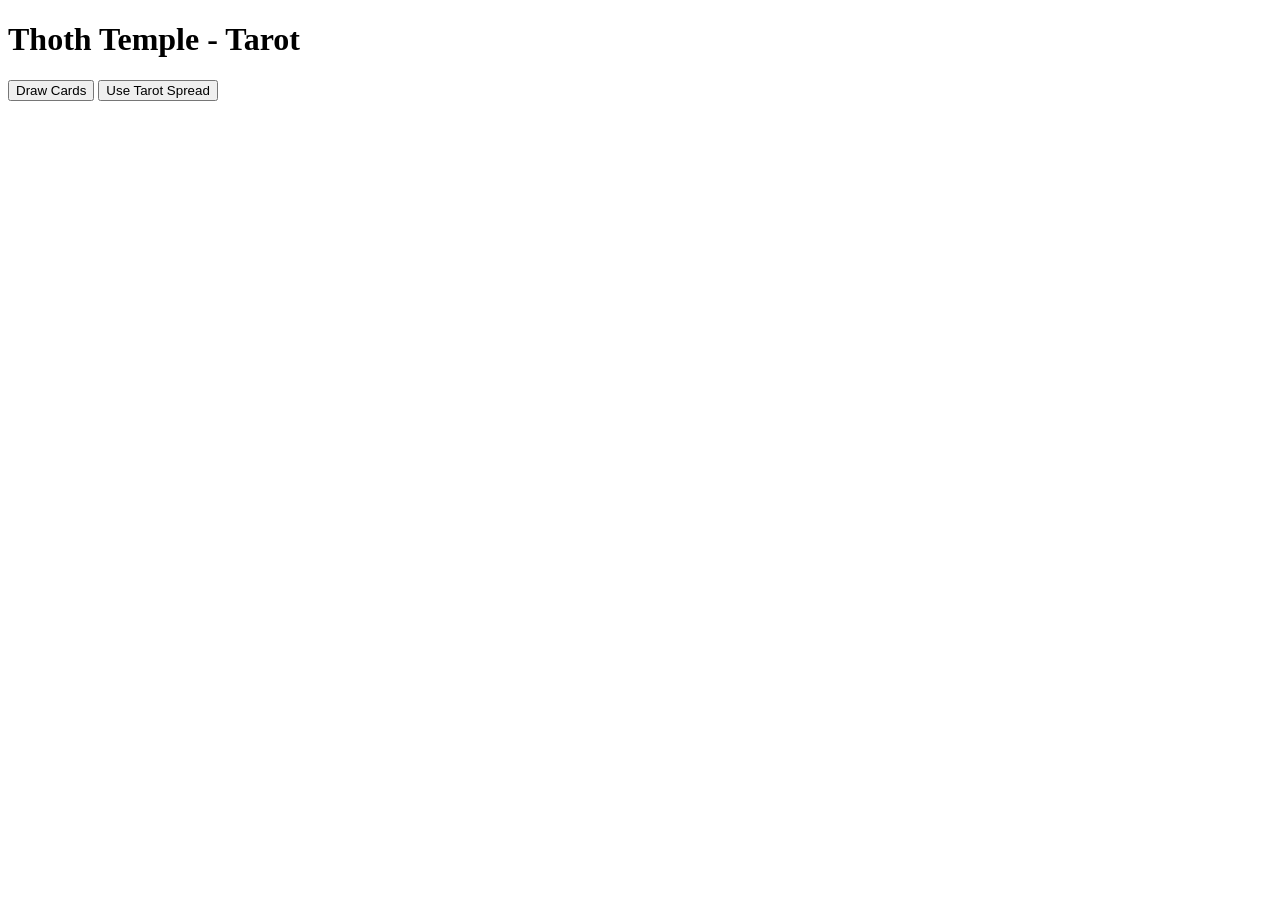
==== Public/Index.html @ 581c3287 "Update Index.html" ====
<!DOCTYPE html>
<html lang="en">
<head>
  <meta charset="UTF-8">
  <title>Thoth Temple Tarot</title>
</head>
<body>

  <h1>Thoth Temple - Tarot</h1>

  <button onclick="goToDraw()">Draw Cards</button>
  <button onclick="goToSpreads()">Use Tarot Spread</button>

  <script>
    function goToDraw() {
      window.location.href = "./Src/Pages/DrawCards/DrawCards.html";
    }

    function goToSpreads() {
      window.location.href = "https://aiquimista-agil.github.io/Thoth-Temple-Tarot/Src/Pages/Spreads/Spreads.html";
    }
  </script>

</body>
</html>
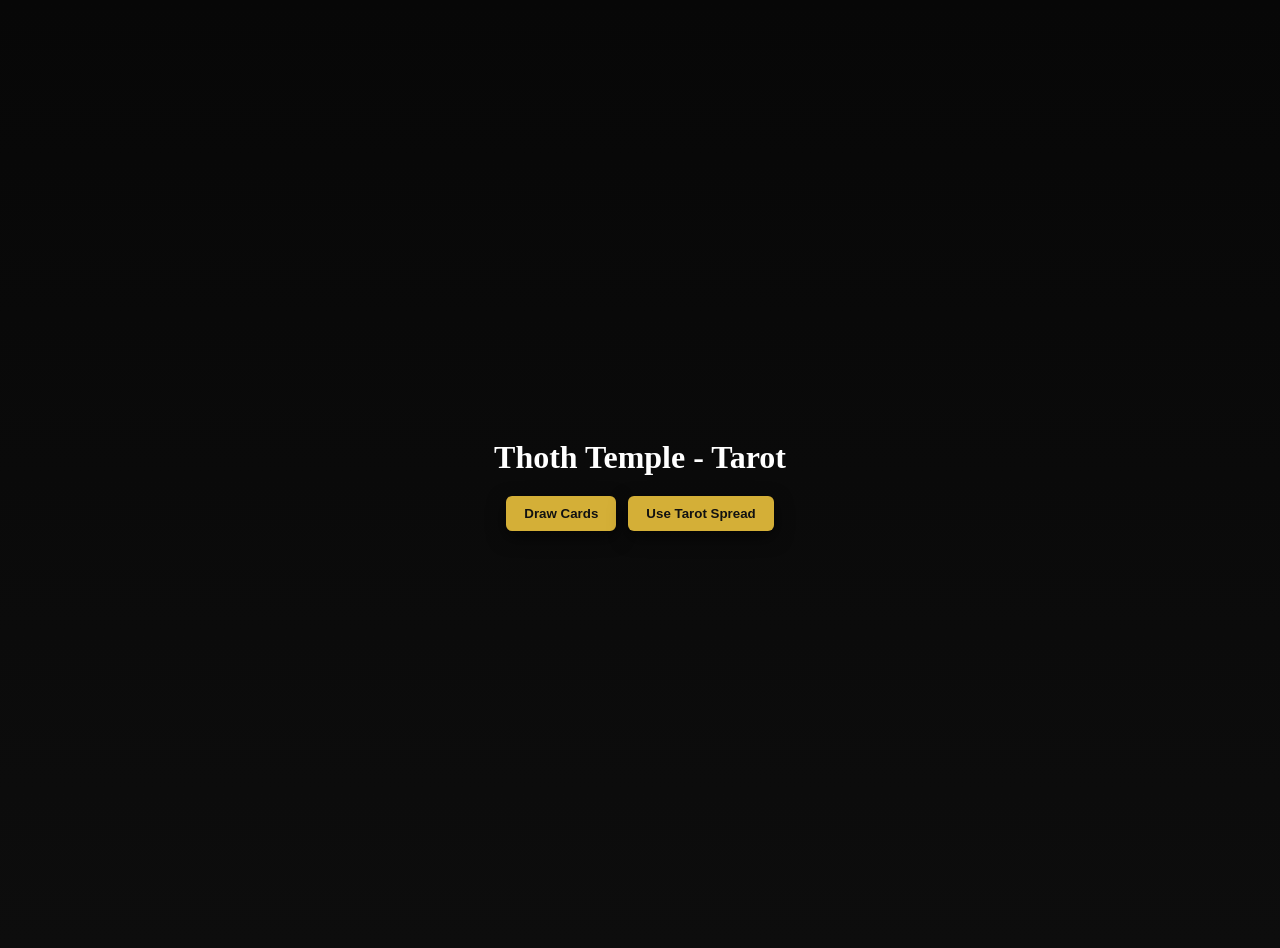
==== commit aed7265b: "Update Index.html" ====
--- a/Public/Index.html
+++ b/Public/Index.html
@@ -1,25 +1,69 @@
 <!DOCTYPE html>
-<html lang="en">
+<html lang="es">
 <head>
-  <meta charset="UTF-8">
+  <meta charset="utf-8" />
+  <meta name="viewport" content="width=device-width, initial-scale=1" />
   <title>Thoth Temple Tarot</title>
+  <link rel="manifest" href="./Manifest.json" />
+  <style>
+    /* Estilos mínimos para que los botones se vean bien */
+    body {
+      font-family: Georgia, "Times New Roman", serif;
+      background: linear-gradient(180deg,#070707 0%, #0d0d0d 100%);
+      color: #fff;
+      display: flex;
+      align-items: center;
+      justify-content: center;
+      min-height: 100vh;
+      margin: 0;
+      padding: 24px;
+      text-align: center;
+    }
+    main { max-width: 720px; width: 100%; }
+    h1 { margin-bottom: 20px; }
+    .actions { display: flex; gap: 12px; justify-content: center; flex-wrap: wrap; }
+    button {
+      padding: 10px 18px;
+      background: #d4af37;
+      color: #111;
+      border: none;
+      border-radius: 6px;
+      cursor: pointer;
+      font-weight: 700;
+      box-shadow: 0 6px 18px rgba(0,0,0,0.6);
+    }
+    button:focus { outline: 3px solid rgba(212,175,55,0.25); }
+  </style>
 </head>
 <body>
+  <main>
+    <h1>Thoth Temple - Tarot</h1>
 
-  <h1>Thoth Temple - Tarot</h1>
-
-  <button onclick="goToDraw()">Draw Cards</button>
-  <button onclick="goToSpreads()">Use Tarot Spread</button>
+    <div class="actions" role="navigation" aria-label="Navegación principal">
+      <button id="btn-draw" type="button">Draw Cards</button>
+      <button id="btn-spreads" type="button">Use Tarot Spread</button>
+    </div>
+  </main>
 
   <script>
-    function goToDraw() {
-      window.location.href = "./Src/Pages/DrawCards/DrawCards.html";
-    }
+    // Rutas relativas a GitHub Pages (ajusta si cambias la estructura)
+    const BASE = "https://aiquimista-agil.github.io/Thoth-Temple-Tarot";
+    const DRAW_PAGE = BASE + "/Src/Pages/DrawCards/DrawCards.html";
+    const SPREADS_PAGE = BASE + "/Src/Pages/Spreads/Spreads.html";
 
-    function goToSpreads() {
-      window.location.href = "https://aiquimista-agil.github.io/Thoth-Temple-Tarot/Src/Pages/Spreads/Spreads.html";
-    }
+    // Navegación: usar event listeners en lugar de onclick inline
+    document.addEventListener("DOMContentLoaded", () => {
+      const btnDraw = document.getElementById("btn-draw");
+      const btnSpreads = document.getElementById("btn-spreads");
+
+      btnDraw.addEventListener("click", () => {
+        window.location.href = DRAW_PAGE;
+      });
+
+      btnSpreads.addEventListener("click", () => {
+        window.location.href = SPREADS_PAGE;
+      });
+    });
   </script>
-
 </body>
 </html>
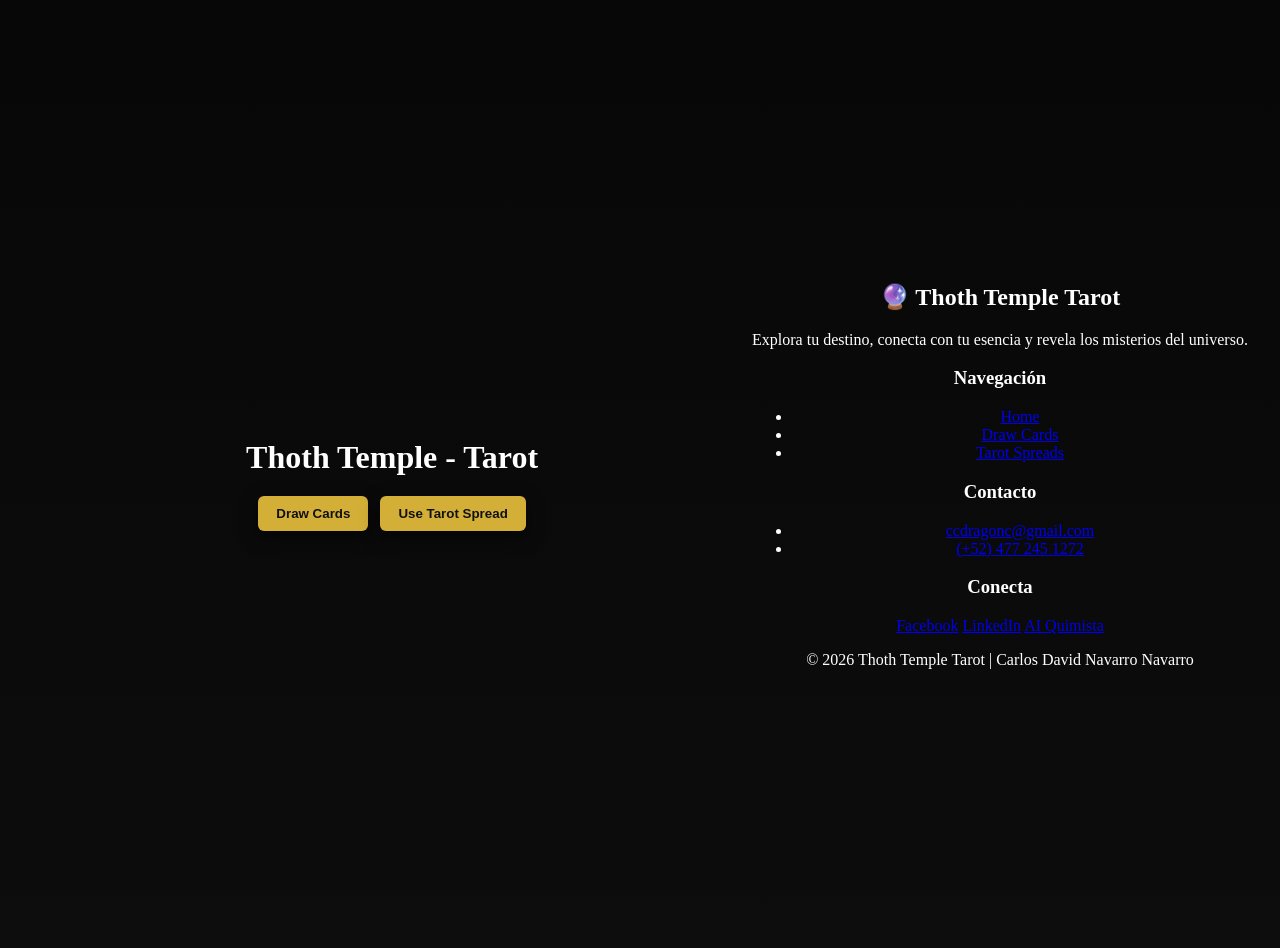
==== commit b5f51258: "Update Index.html" ====
--- a/Public/Index.html
+++ b/Public/Index.html
@@ -65,5 +65,50 @@
       });
     });
   </script>
+  <footer class="footer">
+  <div class="footer-container">
+
+    <!-- Marca -->
+    <div class="footer-brand">
+      <h2>🔮 Thoth Temple Tarot</h2>
+      <p>Explora tu destino, conecta con tu esencia y revela los misterios del universo.</p>
+    </div>
+
+    <!-- Navegación -->
+    <div class="footer-section">
+      <h3>Navegación</h3>
+      <ul>
+        <li><a href="https://aiquimista-agil.github.io/Thoth-Temple-Tarot/Public/Index.html">Home</a></li>
+        <li><a href="https://aiquimista-agil.github.io/Thoth-Temple-Tarot/Src/Pages/DrawCards/DrawCards.html">Draw Cards</a></li>
+        <li><a href="https://aiquimista-agil.github.io/Thoth-Temple-Tarot/Src/Pages/Spreads/Spreads.html">Tarot Spreads</a></li>
+      </ul>
+    </div>
+
+    <!-- Contacto -->
+    <div class="footer-section">
+      <h3>Contacto</h3>
+      <ul>
+        <li><a href="mailto:ccdragonc@gmail.com">ccdragonc@gmail.com</a></li>
+        <li><a href="tel:+524772451272">(+52) 477 245 1272</a></li>
+      </ul>
+    </div>
+
+    <!-- Redes y Proyecto -->
+    <div class="footer-section">
+      <h3>Conecta</h3>
+      <div class="social-links">
+        <a href="https://www.facebook.com/carlosdavid.navarronavarro/" target="_blank">Facebook</a>
+        <a href="https://www.linkedin.com/in/carlos-navarro-scrum-master/" target="_blank">LinkedIn</a>
+        <a href="https://ai.quimista-agil.com/" target="_blank">AI Quimista</a>
+      </div>
+    </div>
+
+  </div>
+
+  <!-- Línea inferior -->
+  <div class="footer-bottom">
+    <p>© 2026 Thoth Temple Tarot | Carlos David Navarro Navarro</p>
+  </div>
+</footer>
 </body>
 </html>
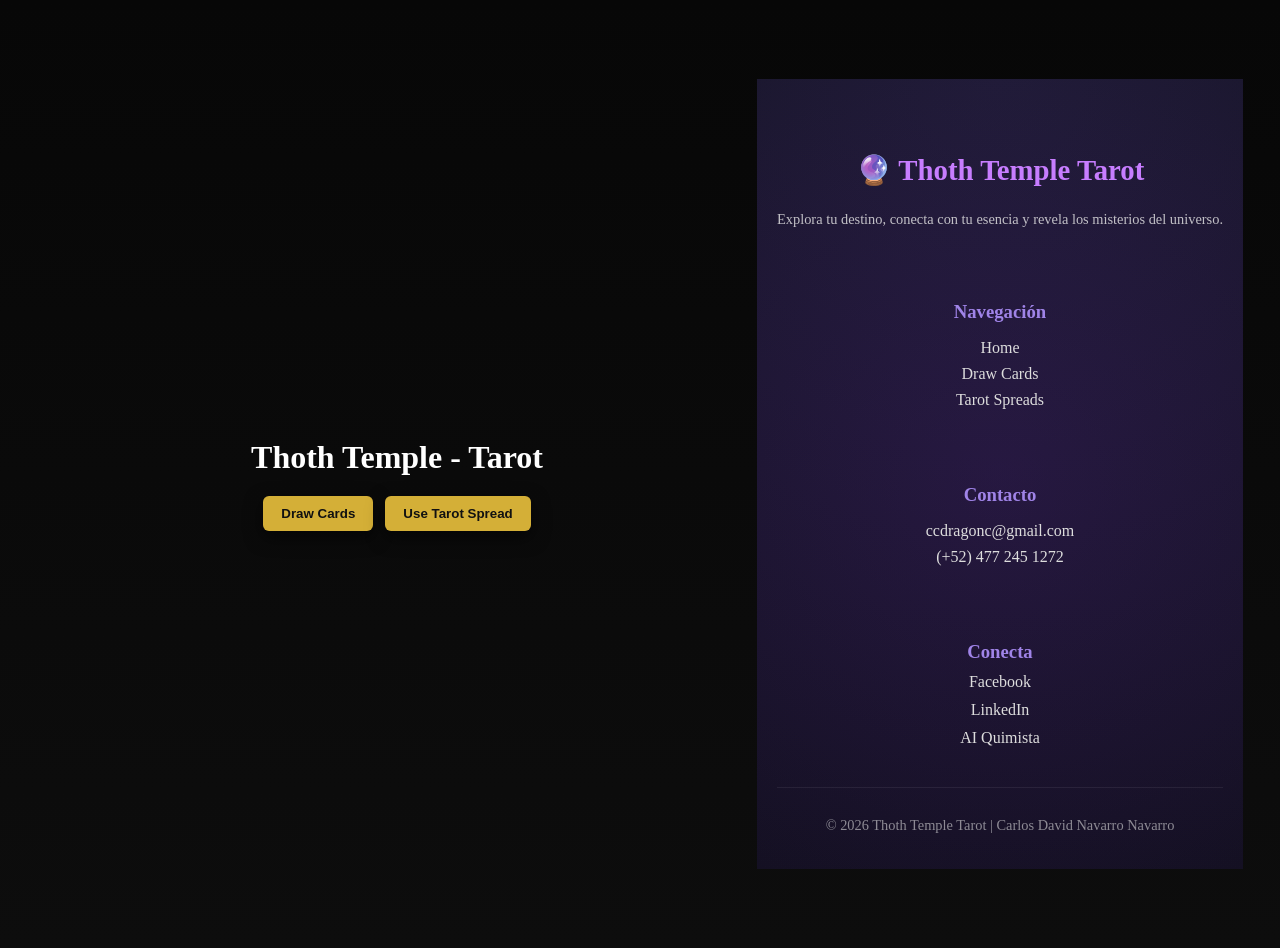
==== commit 742db763: "Update Index.html" ====
--- a/Public/Index.html
+++ b/Public/Index.html
@@ -5,6 +5,7 @@
   <meta name="viewport" content="width=device-width, initial-scale=1" />
   <title>Thoth Temple Tarot</title>
   <link rel="manifest" href="./Manifest.json" />
+  <link rel="stylesheet" href="./Footer.css">
   <style>
     /* Estilos mínimos para que los botones se vean bien */
     body {
@@ -65,6 +66,7 @@
       });
     });
   </script>
+  </body>
   <footer class="footer">
   <div class="footer-container">
 
@@ -110,5 +112,4 @@
     <p>© 2026 Thoth Temple Tarot | Carlos David Navarro Navarro</p>
   </div>
 </footer>
-</body>
 </html>
--- a/Public/Footer.css
+++ b/Public/Footer.css
@@ -0,0 +1,97 @@
+.footer {
+  background: radial-gradient(circle at top, #1a1a2e, #0f0f1a);
+  color: #eaeaea;
+  padding: 50px 20px 20px;
+  font-family: 'Cinzel', serif;
+  position: relative;
+  overflow: hidden;
+}
+
+/* Efecto sutil de brillo */
+.footer::before {
+  content: "";
+  position: absolute;
+  width: 200%;
+  height: 200%;
+  background: radial-gradient(circle, rgba(138,43,226,0.15), transparent 70%);
+  top: -50%;
+  left: -50%;
+  animation: glowMove 10s linear infinite;
+}
+
+@keyframes glowMove {
+  0% { transform: translate(0,0); }
+  50% { transform: translate(25%,25%); }
+  100% { transform: translate(0,0); }
+}
+
+.footer-container {
+  display: grid;
+  grid-template-columns: repeat(auto-fit, minmax(220px, 1fr));
+  gap: 40px;
+  position: relative;
+  z-index: 1;
+}
+
+.footer h2 {
+  font-size: 1.8rem;
+  color: #c77dff;
+}
+
+.footer h3 {
+  margin-bottom: 10px;
+  color: #a084e8;
+}
+
+.footer p {
+  font-size: 0.9rem;
+  opacity: 0.8;
+}
+
+.footer ul {
+  list-style: none;
+  padding: 0;
+}
+
+.footer ul li {
+  margin: 8px 0;
+}
+
+.footer a {
+  text-decoration: none;
+  color: #ddd;
+  transition: all 0.3s ease;
+}
+
+.footer a:hover {
+  color: #c77dff;
+  text-shadow: 0 0 8px rgba(199,125,255,0.8);
+}
+
+/* Redes sociales */
+.social-links {
+  display: flex;
+  flex-direction: column;
+  gap: 10px;
+}
+
+/* Línea inferior */
+.footer-bottom {
+  text-align: center;
+  margin-top: 40px;
+  border-top: 1px solid rgba(255,255,255,0.1);
+  padding-top: 15px;
+  font-size: 0.85rem;
+  opacity: 0.7;
+}
+
+/* Responsive extra */
+@media (max-width: 600px) {
+  .footer {
+    text-align: center;
+  }
+
+  .social-links {
+    align-items: center;
+  }
+}
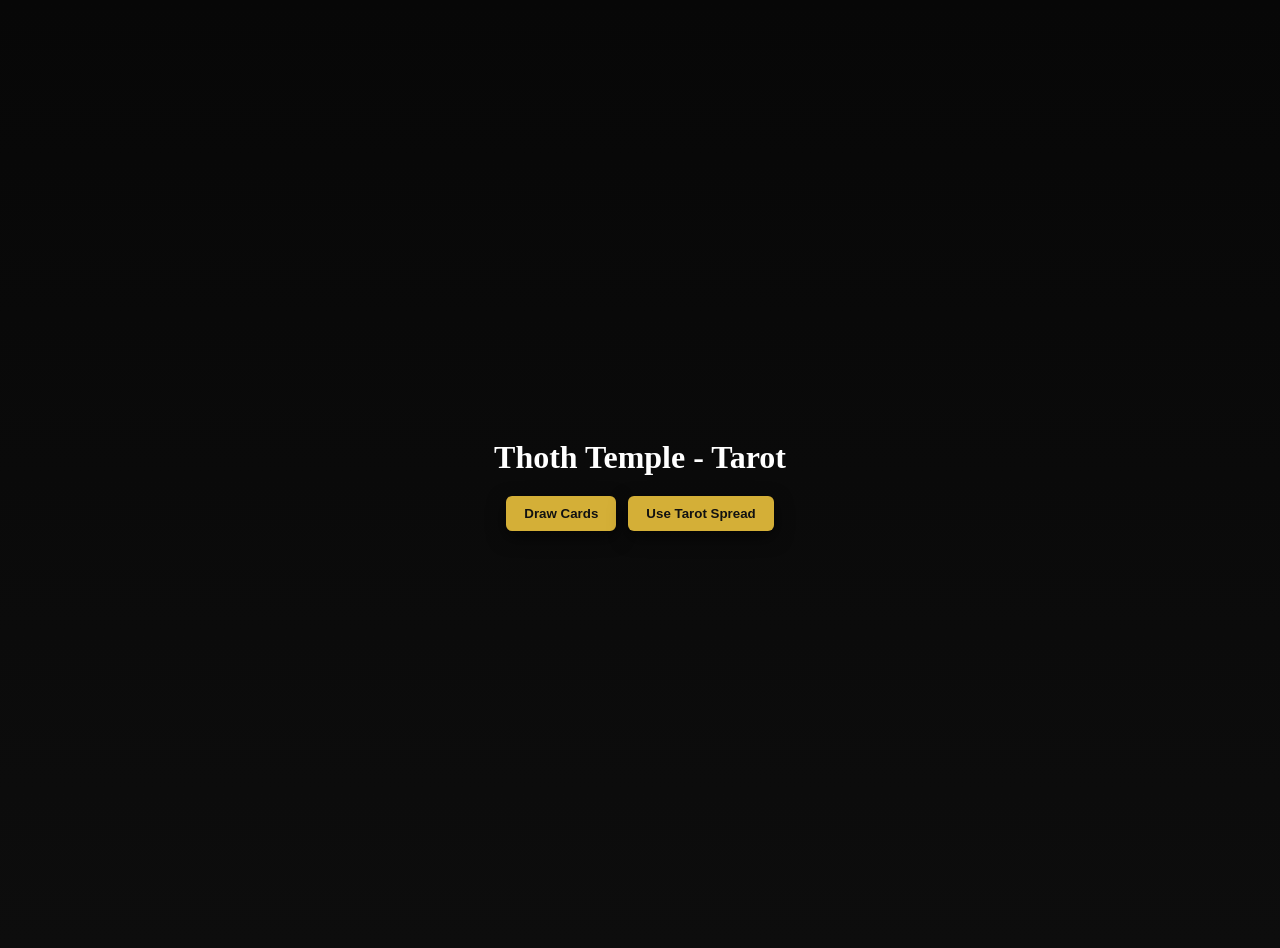
==== commit e2c76c3b: "Update Index.html" ====
--- a/Public/Index.html
+++ b/Public/Index.html
@@ -5,7 +5,6 @@
   <meta name="viewport" content="width=device-width, initial-scale=1" />
   <title>Thoth Temple Tarot</title>
   <link rel="manifest" href="./Manifest.json" />
-  <link rel="stylesheet" href="./Footer.css">
   <style>
     /* Estilos mínimos para que los botones se vean bien */
     body {
@@ -67,49 +66,4 @@
     });
   </script>
   </body>
-  <footer class="footer">
-  <div class="footer-container">
-
-    <!-- Marca -->
-    <div class="footer-brand">
-      <h2>🔮 Thoth Temple Tarot</h2>
-      <p>Explora tu destino, conecta con tu esencia y revela los misterios del universo.</p>
-    </div>
-
-    <!-- Navegación -->
-    <div class="footer-section">
-      <h3>Navegación</h3>
-      <ul>
-        <li><a href="https://aiquimista-agil.github.io/Thoth-Temple-Tarot/Public/Index.html">Home</a></li>
-        <li><a href="https://aiquimista-agil.github.io/Thoth-Temple-Tarot/Src/Pages/DrawCards/DrawCards.html">Draw Cards</a></li>
-        <li><a href="https://aiquimista-agil.github.io/Thoth-Temple-Tarot/Src/Pages/Spreads/Spreads.html">Tarot Spreads</a></li>
-      </ul>
-    </div>
-
-    <!-- Contacto -->
-    <div class="footer-section">
-      <h3>Contacto</h3>
-      <ul>
-        <li><a href="mailto:ccdragonc@gmail.com">ccdragonc@gmail.com</a></li>
-        <li><a href="tel:+524772451272">(+52) 477 245 1272</a></li>
-      </ul>
-    </div>
-
-    <!-- Redes y Proyecto -->
-    <div class="footer-section">
-      <h3>Conecta</h3>
-      <div class="social-links">
-        <a href="https://www.facebook.com/carlosdavid.navarronavarro/" target="_blank">Facebook</a>
-        <a href="https://www.linkedin.com/in/carlos-navarro-scrum-master/" target="_blank">LinkedIn</a>
-        <a href="https://ai.quimista-agil.com/" target="_blank">AI Quimista</a>
-      </div>
-    </div>
-
-  </div>
-
-  <!-- Línea inferior -->
-  <div class="footer-bottom">
-    <p>© 2026 Thoth Temple Tarot | Carlos David Navarro Navarro</p>
-  </div>
-</footer>
 </html>
